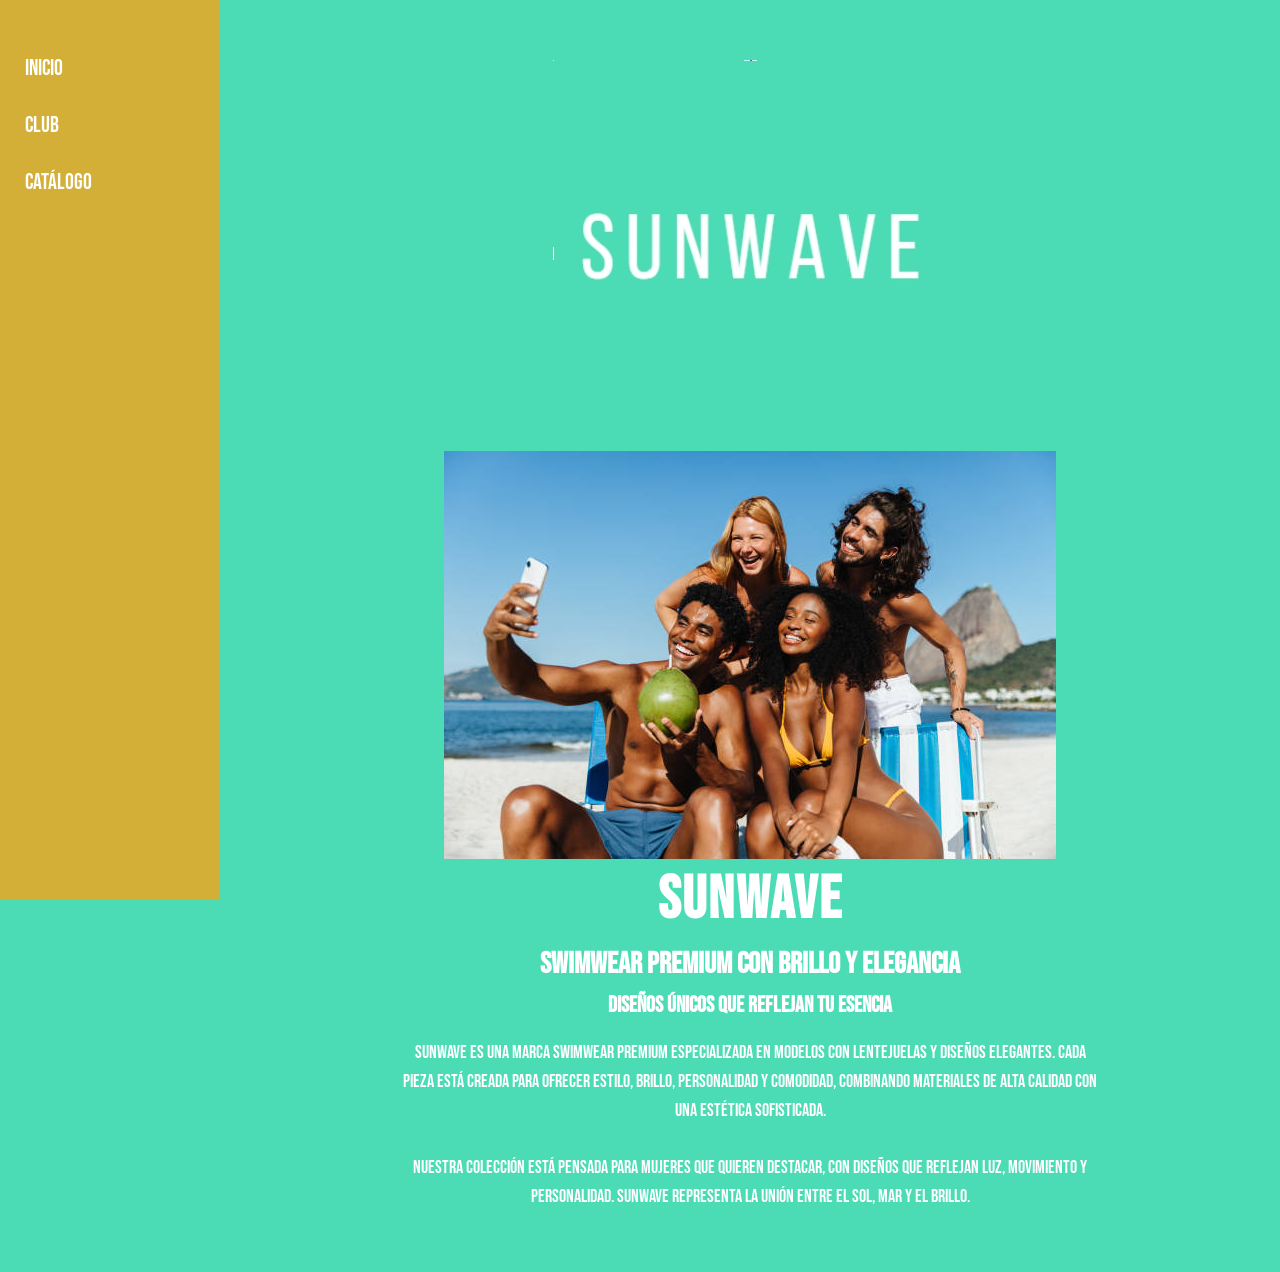
==== index.html @ 66fdd78c "Add files via upload" ====
<!DOCTYPE html>
<html lang="es">
<head>
<meta charset="UTF-8">
<meta name="viewport" content="width=device-width, initial-scale=1.0">
<title>Sunwave</title>
<meta name="description" content="SUNWAVE es una marca de trajes de baño premium especializada en modelos con lentejuelas y diseños elegantes">

<link href="https://fonts.googleapis.com/css2?family=Bebas+Neue&display=swap" rel="stylesheet">
<link rel="stylesheet" href="css/styles.css">
</head>

<body>

<div class="menu">
<a href="index.html">Inicio</a>
<a href="pag/club.html">Club</a>
<a href="pag/catalogo.html">Catálogo</a>
</div>

<div class="contenido">

<div >
<img src="imag/logo.jpg" alt="logo de sunwave" width: 120px; height: 120px; >

</div>

<div>
<img src="imag/mo2.jpg" alt="bikini" width: 400px; height: 400px; >
</div>

<h1>SUNWAVE</h1>
<h2>Swimwear Premium con brillo y elegancia</h2>
<h3>Diseños únicos que reflejan tu esencia</h3>

<p>
SUNWAVE es una marca swimwear premium especializada en modelos con lentejuelas y diseños elegantes.
Cada pieza está creada para ofrecer estilo, brillo, personalidad y comodidad, combinando materiales
de alta calidad con una estética sofisticada.
<br><br>
Nuestra colección está pensada para mujeres que quieren destacar, con diseños que reflejan luz,
movimiento y personalidad. SUNWAVE representa la unión entre el sol, mar y el brillo.
</p>

</div>

</body>
</html>
---- css/styles.css ----
/* RESET */
* {
    margin: 0;
    padding: 0;
    box-sizing: border-box;
}

/* BASE */
body {
    font-family: 'Bebas Neue', sans-serif;
    background-color: #4CDCB5;
    color: #FFFFFF;
}

/* MENÚ LATERAL */
.menu {
    position: fixed;
    left: 0;
    top: 0;
    width: 220px;
    height: 100%;
    background-color: #D4AF37;
    display: flex;
    flex-direction: column;
    padding-top: 40px;
    z-index: 1000;
}

.menu a {
    color: #FFFFFF;
    text-decoration: none;
    padding: 15px 25px;
    font-size: 22px;
    transition: 0.3s;
}

.menu a:hover {
    background-color: rgba(0,0,0,0.2);
}

/* CONTENIDO */
.contenido {
    margin-left: 220px;
    padding: 60px 40px;
    text-align: center;
}

/* LOGO */
.logo {
    width: 100px;
    height: 100px;
    margin: auto;
    background-color: white;
}

/* HERO IMAGE */
.imagen {
    width: 100%;
    max-width: 400px;
    height: 400px;
    background-color: #4CDCB5;
    margin:40px auto;
}

/* TEXTOS */
h1 {
    font-size: 60px;
    letter-spacing: 2px;
}

h2 {
    font-size: 30px;
    margin: 10px 0;
}

h3 {
    font-size: 22px;
    margin-bottom: 20px;
}

p {
    max-width: 700px;
    margin: auto;
    font-size: 18px;
    line-height: 1.6;
}

/* FORMULARIO */
form {
    background-color: rgba(255,255,255,0.1);
    padding: 40px;
    border-radius: 12px;
    backdrop-filter: blur(10px);
}

input, select {
    width: 100%;
    max-width: 300px;
    margin: 10px auto;
    padding: 12px;
    border: none;
    border-radius: 6px;
    display: block;
}

/* BOTÓN PREMIUM */
.btn {
    background-color: #FFFFFF;
    color: #D4AF37;
    padding: 12px 25px;
    border: none;
    font-size: 18px;
    cursor: pointer;
    transition: 0.3s;
}

.btn:hover {
    transform: scale(1.05);
}

/* CATÁLOGO */
.catalogo {
    display: flex;
    gap: 30px;
    justify-content: center;
    flex-wrap: wrap;
}

.producto {
    width: 280px;
    padding: 20px;
    border-radius: 12px;
    background-color: rgba(255,255,255,0.1);
    transition: 0.3s;
}

.producto:hover {
    transform: translateY(-10px);
}

.producto .imagen {
    height: 220px;
}

.producto button {
    background-color: #D4AF37;
    color: black;
    border: none;
    padding: 10px;
    margin-top: 10px;
    cursor: pointer;
}

/* RESPONSIVE */
@media (max-width: 768px) {

    .menu {
        width: 100%;
        height: 60px;
        flex-direction: row;
        justify-content: center;
        align-items: center;
        padding: 0;
    }

    .menu a {
        font-size: 16px;
        padding: 10px;
    }

    .contenido {
        margin-left: 0;
        margin-top: 60px;
        padding: 30px 20px;
    }

    h1 {
        font-size: 40px;
    }

    .logo {
        width: 120px;
        height: 120px;
    }

    .imagen {
        height: 200px;
    }
}
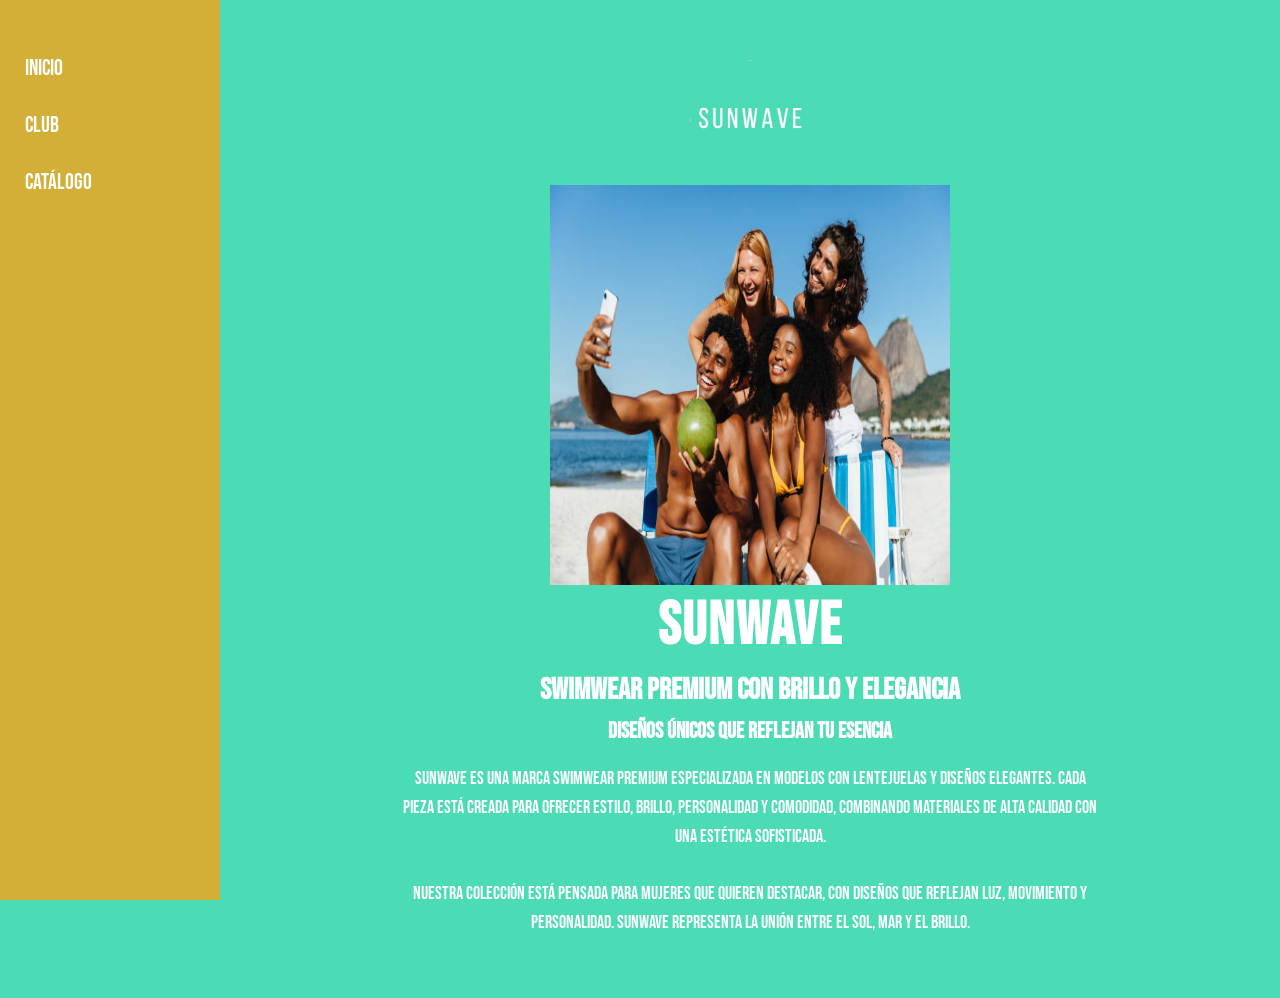
==== commit 366d8c7e: "Add files via upload" ====
--- a/index.html
+++ b/index.html
@@ -5,6 +5,9 @@
 <meta name="viewport" content="width=device-width, initial-scale=1.0">
 <title>Sunwave</title>
 <meta name="description" content="SUNWAVE es una marca de trajes de baño premium especializada en modelos con lentejuelas y diseños elegantes">
+
+<!-- Verificación de Google Search Console -->
+<meta name="google-site-verification" content="googlee4a0a1006856f018.html">
 
 <link href="https://fonts.googleapis.com/css2?family=Bebas+Neue&display=swap" rel="stylesheet">
 <link rel="stylesheet" href="css/styles.css">
@@ -20,13 +23,12 @@
 
 <div class="contenido">
 
-<div >
-<img src="imag/logo.jpg" alt="logo de sunwave" width: 120px; height: 120px; >
-
+<div>
+<img src="imag/logo.jpg" alt="logo de sunwave" style="width:120px; height:120px;">
 </div>
 
 <div>
-<img src="imag/mo2.jpg" alt="bikini" width: 400px; height: 400px; >
+<img src="imag/mo2.jpg" alt="bikini" style="width:400px; height:400px;">
 </div>
 
 <h1>SUNWAVE</h1>
